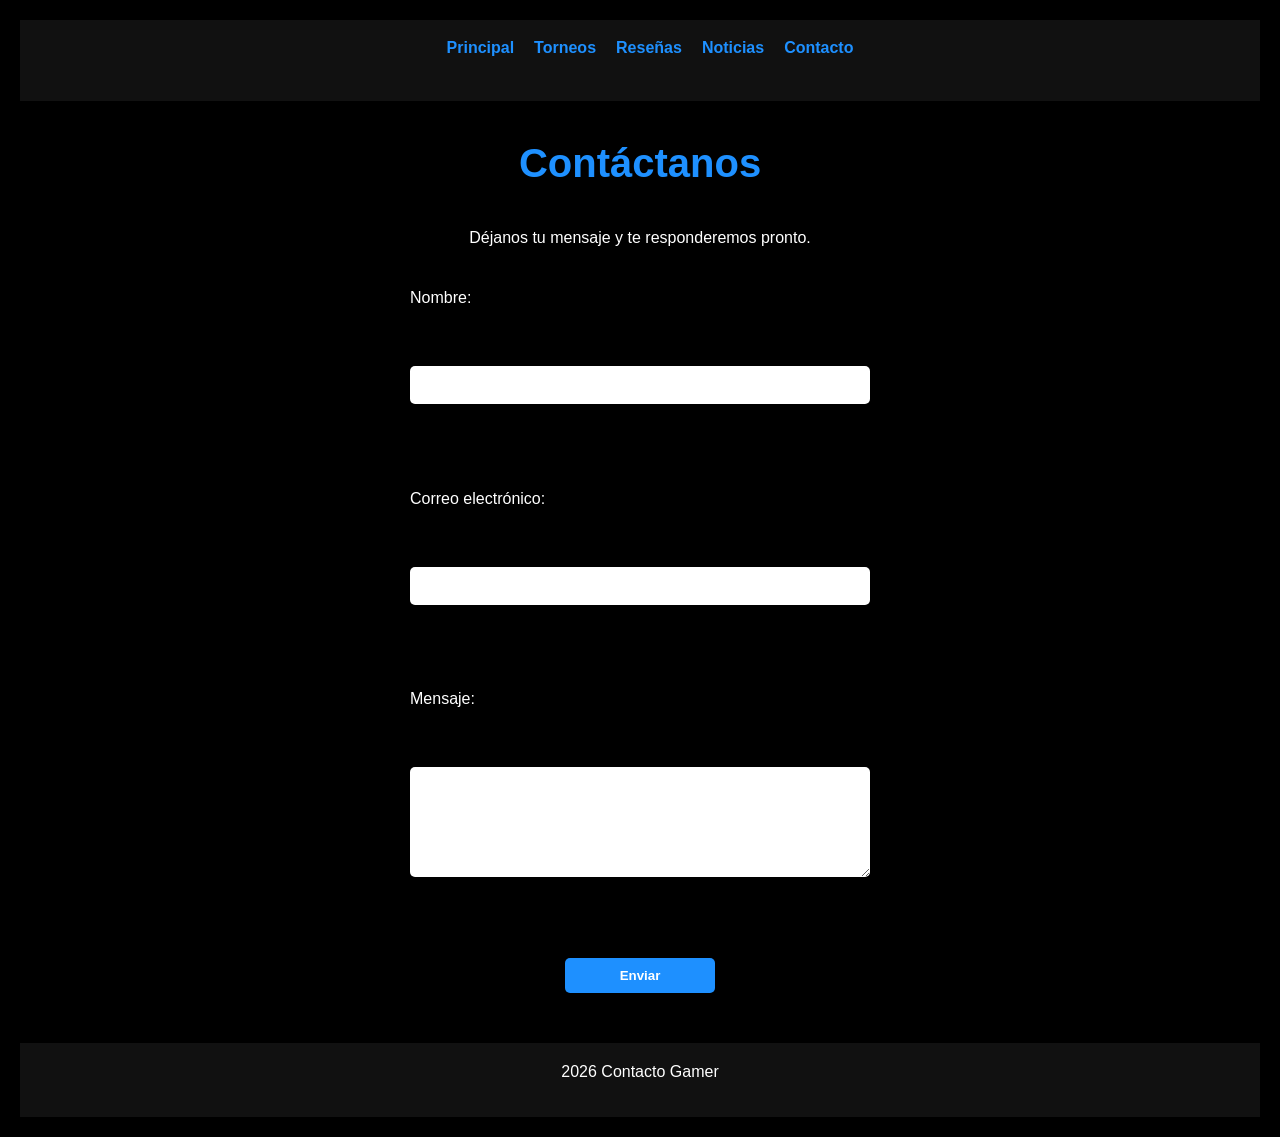
==== Contacto.html @ ec1ec973 "agrego formulario de registro" ====
<!DOCTYPE html>
<html lang="en">
<head>
    <meta charset="UTF-8">
    <meta name="viewport" content="width=device-width, initial-scale=1.0">
    <title>Contacto</title>
    <link rel="stylesheet" href="style.css">
</head>
<body>

<nav>
    <ul>
        <li><a href="index.html">Principal</a></li>
        <li><a href="Torneos.html">Torneos</a></li>
        <li><a href="Reseñas.html">Reseñas</a></li>
        <li><a href="Noticias.html">Noticias</a></li>
        <li><a href="Contacto.html">Contacto</a></li>
    </ul>
</nav>

<h1>Contáctanos</h1>
<p><center>Déjanos tu mensaje y te responderemos pronto.</center></p>

<form action="#" method="post">
    <label for="nombre">Nombre:</label><br>
    <input type="text" id="nombre" name="nombre" required><br><br>

    <label for="email">Correo electrónico:</label><br>
    <input type="email" id="email" name="email" required><br><br>

    <label for="mensaje">Mensaje:</label><br>
    <textarea id="mensaje" name="mensaje" rows="5" required></textarea><br><br>

    <button type="submit">Enviar</button>
</form>

<footer>
    <p>2026 Contacto Gamer</p>
</footer>

</body>
</html>
</html>
---- style.css ----
/* --- RESET BÁSICO --- */
* {
    margin: 0;
    padding: 0;
    box-sizing: border-box;
    font-family: 'Segoe UI', Tahoma, Geneva, Verdana, sans-serif;
}

/* --- BODY --- */
body {
    background-color: #000; /* negro de fondo general */
    color: #fff; /* texto blanco para contraste */
    line-height: 1.6;
    padding: 20px;
}

/* --- NAV --- */
nav {
    background-color: #111; /* negro un poco más claro */
    padding: 15px 20px;
    margin-bottom: 30px;
}

nav ul {
    list-style: none;
    display: flex;
    flex-wrap: wrap;
    justify-content: center;
    gap: 20px;
}

nav ul li a {
    text-decoration: none;
    color: #1e90ff; /* azul destacado */
    font-weight: 600;
}

/* --- HEADINGS --- */
h1, h2, h3, h4, h5 {
    margin-bottom: 15px;
    font-weight: 700;
    color: #1e90ff; /* azul para títulos */
}

h1 {
    font-size: 2.5em;
    text-align: center;
    margin-bottom: 30px;
}

h2 {
    font-size: 2em;
    margin-top: 20px;
}

h3, h4, h5 {
    font-size: 1.5em;
    margin-top: 15px;
}

/* --- SECTIONS --- */
section, article {
    background-color: #111; /* secciones negras */
    padding: 20px;
    margin-bottom: 30px;
    border-left: 5px solid #1e90ff; /* barra azul lateral */
}

/* --- PARRAFOS --- */
p {
    margin-bottom: 15px;
    line-height: 1.8;
    color: #fff;
}

/* --- IMÁGENES como fondo de Noticias --- */
.noticia {
    background-size: cover;
    background-position: center;
    background-repeat: no-repeat;
    color: #fff;
    padding: 30px;
    border-radius: 10px;
    margin-bottom: 30px;
}

/* --- FORMULARIOS --- */
form {
    display: flex;
    flex-direction: column;
    gap: 15px;
}

input[type="text"],
input[type="email"],
input[type="tel"],
input[type="password"],
textarea,
select {
    padding: 10px;
    border-radius: 5px;
    border: none;
    width: 100%;
}

/* --- BOTONES --- */
button, .btn {
    padding: 10px 20px;
    border: none;
    border-radius: 5px;
    background-color: #1e90ff;
    color: white;
    font-weight: 600;
    cursor: pointer;
}

/* --- LISTAS --- */
ul, ol {
    margin-left: 20px;
    margin-bottom: 15px;
}

li {
    margin-bottom: 10px;
}

/* --- TABLAS --- */
table {
    width: 100%;
    border-collapse: collapse;
    margin-bottom: 20px;
    color: #fff;
}

th, td {
    border: 1px solid #1e90ff;
    padding: 10px;
    text-align: left;
}

th {
    background-color: #1e90ff;
    color: #fff;
}

/* --- FOOTER --- */
footer {
    text-align: center;
    padding: 15px 0;
    background-color: #111;
    margin-top: 30px;
}

/* --- HERO principal --- */
.hero {
    position: relative;
    background-image: url('img/GettyImages-2173216162-1.jpg');
    background-size: cover;
    background-position: center;
    height: 500px;
    display: flex;
    align-items: center;
    justify-content: center;
}

.hero-overlay {
    padding: 40px;
    text-align: center;
}

.hero-overlay h1, .hero-overlay h2, .hero-overlay p {
    color: #fff;
}
/* --- FORMULARIO DE CONTACTO --- */
form {
    display: flex;
    flex-direction: column;
    gap: 15px;
    max-width: 500px;   /* tamaño más pequeño */
    margin: 0 auto;     /* centrado horizontal */
    background-color: rgba(0,0,0,0.7); /* fondo semi-transparente */
    padding: 20px;
    border-radius: 10px;
}

form input,
form textarea,
form select {
    width: 100%;  
    max-width: 100%;
    padding: 10px;
    border-radius: 5px;
    border: none;
    font-size: 1em;
    color: #000;
}

form button {
    width: 150px; 
    margin: 0 auto; 
    background-color: #1e90ff;
    color: white;
    font-weight: 600;
    border-radius: 5px;
    padding: 10px;
    cursor: pointer;
}
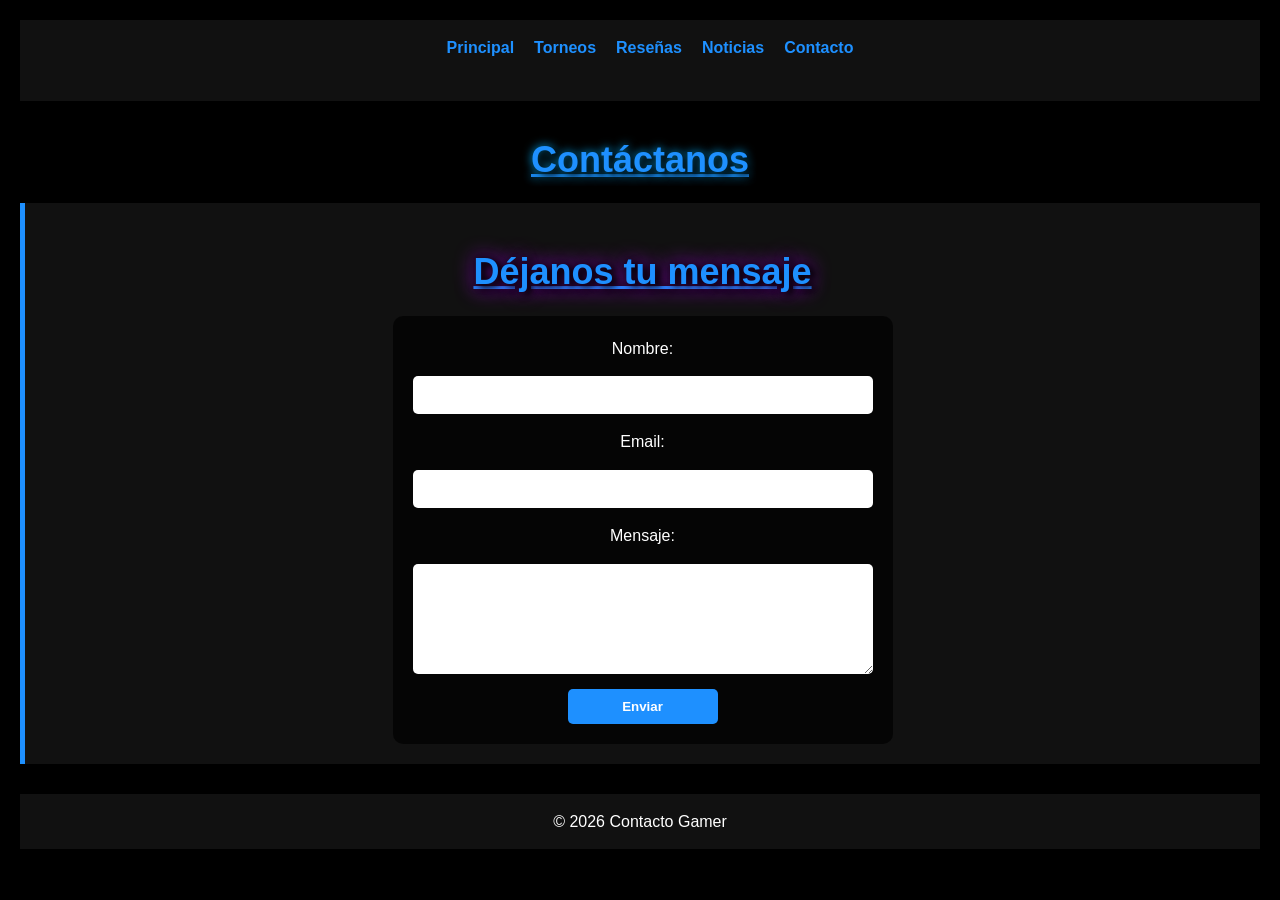
==== commit 91fc018a: "commit_inicial" ====
--- a/Contacto.html
+++ b/Contacto.html
@@ -1,10 +1,10 @@
 <!DOCTYPE html>
-<html lang="en">
+<html lang="es">
 <head>
-    <meta charset="UTF-8">
-    <meta name="viewport" content="width=device-width, initial-scale=1.0">
-    <title>Contacto</title>
-    <link rel="stylesheet" href="style.css">
+<meta charset="UTF-8">
+<meta name="viewport" content="width=device-width, initial-scale=1.0">
+<title>Contacto</title>
+<link rel="stylesheet" href="style.css">
 </head>
 <body>
 
@@ -17,27 +17,21 @@
         <li><a href="Contacto.html">Contacto</a></li>
     </ul>
 </nav>
+<h1>Contáctanos</h1>
+<section>
+    <h2>Déjanos tu mensaje</h2>
+    <form>
+        <label>Nombre:</label>
+        <input type="text" required>
+        <label>Email:</label>
+        <input type="email" required>
+        <label>Mensaje:</label>
+        <textarea rows="5" required></textarea>
+        <button type="submit">Enviar</button>
+    </form>
+</section>
 
-<h1>Contáctanos</h1>
-<p><center>Déjanos tu mensaje y te responderemos pronto.</center></p>
-
-<form action="#" method="post">
-    <label for="nombre">Nombre:</label><br>
-    <input type="text" id="nombre" name="nombre" required><br><br>
-
-    <label for="email">Correo electrónico:</label><br>
-    <input type="email" id="email" name="email" required><br><br>
-
-    <label for="mensaje">Mensaje:</label><br>
-    <textarea id="mensaje" name="mensaje" rows="5" required></textarea><br><br>
-
-    <button type="submit">Enviar</button>
-</form>
-
-<footer>
-    <p>2026 Contacto Gamer</p>
-</footer>
-
+<footer>© 2026 Contacto Gamer</footer>
 </body>
-</html>
+<head>
 </html>
--- a/style.css
+++ b/style.css
@@ -15,10 +15,14 @@
 }
 
 /* --- NAV --- */
+li:hover{
+    color: aquamarine;
+}
 nav {
-    background-color: #111; /* negro un poco más claro */
+    background-color: #111; 
     padding: 15px 20px;
     margin-bottom: 30px;
+    
 }
 
 nav ul {
@@ -33,6 +37,9 @@
     text-decoration: none;
     color: #1e90ff; /* azul destacado */
     font-weight: 600;
+}
+li:hover{
+    color: aqua;
 }
 
 /* --- HEADINGS --- */
@@ -42,10 +49,16 @@
     color: #1e90ff; /* azul para títulos */
 }
 
-h1 {
-    font-size: 2.5em;
-    text-align: center;
-    margin-bottom: 30px;
+h1{
+    font-size: 36px;
+    font-family: Arial, Helvetica, sans-serif;
+    font-weight: 300px;
+    text-align: center;
+    text-decoration:underline;
+    /* text-shadow: 5px 3px color red; */
+    text-shadow: 5px 3px 6px rgb(0, 0, 0),
+    0 0 10px rgb(0, 179, 255),
+    0 0 20px black;
 }
 
 h2 {
@@ -91,17 +104,7 @@
     gap: 15px;
 }
 
-input[type="text"],
-input[type="email"],
-input[type="tel"],
-input[type="password"],
-textarea,
-select {
-    padding: 10px;
-    border-radius: 5px;
-    border: none;
-    width: 100%;
-}
+
 
 /* --- BOTONES --- */
 button, .btn {
@@ -143,7 +146,7 @@
     color: #fff;
 }
 
-/* --- FOOTER --- */
+
 footer {
     text-align: center;
     padding: 15px 0;
@@ -151,7 +154,7 @@
     margin-top: 30px;
 }
 
-/* --- HERO principal --- */
+
 .hero {
     position: relative;
     background-image: url('img/GettyImages-2173216162-1.jpg');
@@ -176,9 +179,9 @@
     display: flex;
     flex-direction: column;
     gap: 15px;
-    max-width: 500px;   /* tamaño más pequeño */
-    margin: 0 auto;     /* centrado horizontal */
-    background-color: rgba(0,0,0,0.7); /* fondo semi-transparente */
+    max-width: 500px;   
+    margin: 0 auto;     
+    background-color: rgba(0,0,0,0.7); 
     padding: 20px;
     border-radius: 10px;
 }
@@ -204,4 +207,115 @@
     border-radius: 5px;
     padding: 10px;
     cursor: pointer;
-}+}
+
+table{
+    width: 100%;
+}
+th,td{
+    border: 1px solid rgb(0, 42, 255);
+    padding: 8px;
+}
+tr:hover{
+    background-color: blue;
+    cursor: pointer;
+}
+h2{
+    font-size: 36px;
+    font-family: Arial, Helvetica, sans-serif;
+    font-weight: 300px;
+    text-align: center;
+    text-decoration:underline;
+    /* text-shadow: 5px 3px color red; */
+    text-shadow: 5px 3px 6px rgb(0, 0, 0),
+    0 0 10px rgb(0, 0, 0),
+    0 0 20px rgb(183, 0, 255);
+
+}
+
+
+body {
+    display: flex;
+    flex-direction: column;
+    align-items: center; 
+}
+
+section, article, nav, footer {
+    width: 100%;
+    margin: 0 auto 30px auto; 
+}
+
+/* TEXTO CENTRADO */
+h1, h2, h3, h4, h5, p {
+    text-align: center;
+}
+
+/* LISTAS CENTRADAS */
+ul, ol {
+    text-align: center;
+    list-style-position: inside;
+}
+
+/* TABLAS CENTRADAS */
+table {
+    margin: 0 auto 20px auto;
+}
+
+/* FORMULARIOS CENTRADOS */
+form {
+    max-width: 500px;
+    margin: 0 auto;
+    text-align: center;
+}
+
+/* INPUTS CENTRADOS */
+form input,
+form textarea,
+form select {
+    text-align: center;
+}
+img {
+    display: block;
+    margin: 0 auto;
+}
+/* CONTENEDOR */
+.contenedor {
+    max-width: 900px;
+    margin: auto;
+    text-align: center;
+}
+
+/* CAJA DE NOTICIA */
+.noticia-box {
+    background-color: rgba(0,0,0,0.7);
+    margin: 30px 0;
+    padding: 20px;
+    border-left: 5px solid #1e90ff;
+}
+
+/* FILAS (IMAGEN + TEXTO) */
+.fila {
+    display: flex;
+    align-items: center;
+    justify-content: center;
+    gap: 20px;
+    margin: 20px 0;
+}
+
+/* IMÁGENES */
+.fila img {
+    width: 250px;
+    border-radius: 10px;
+}
+
+/* TEXTO */
+.fila p {
+    max-width: 400px;
+}
+
+/* RESPONSIVE */
+@media (max-width: 768px) {
+    .fila {
+        flex-direction: column;
+    }
+}
